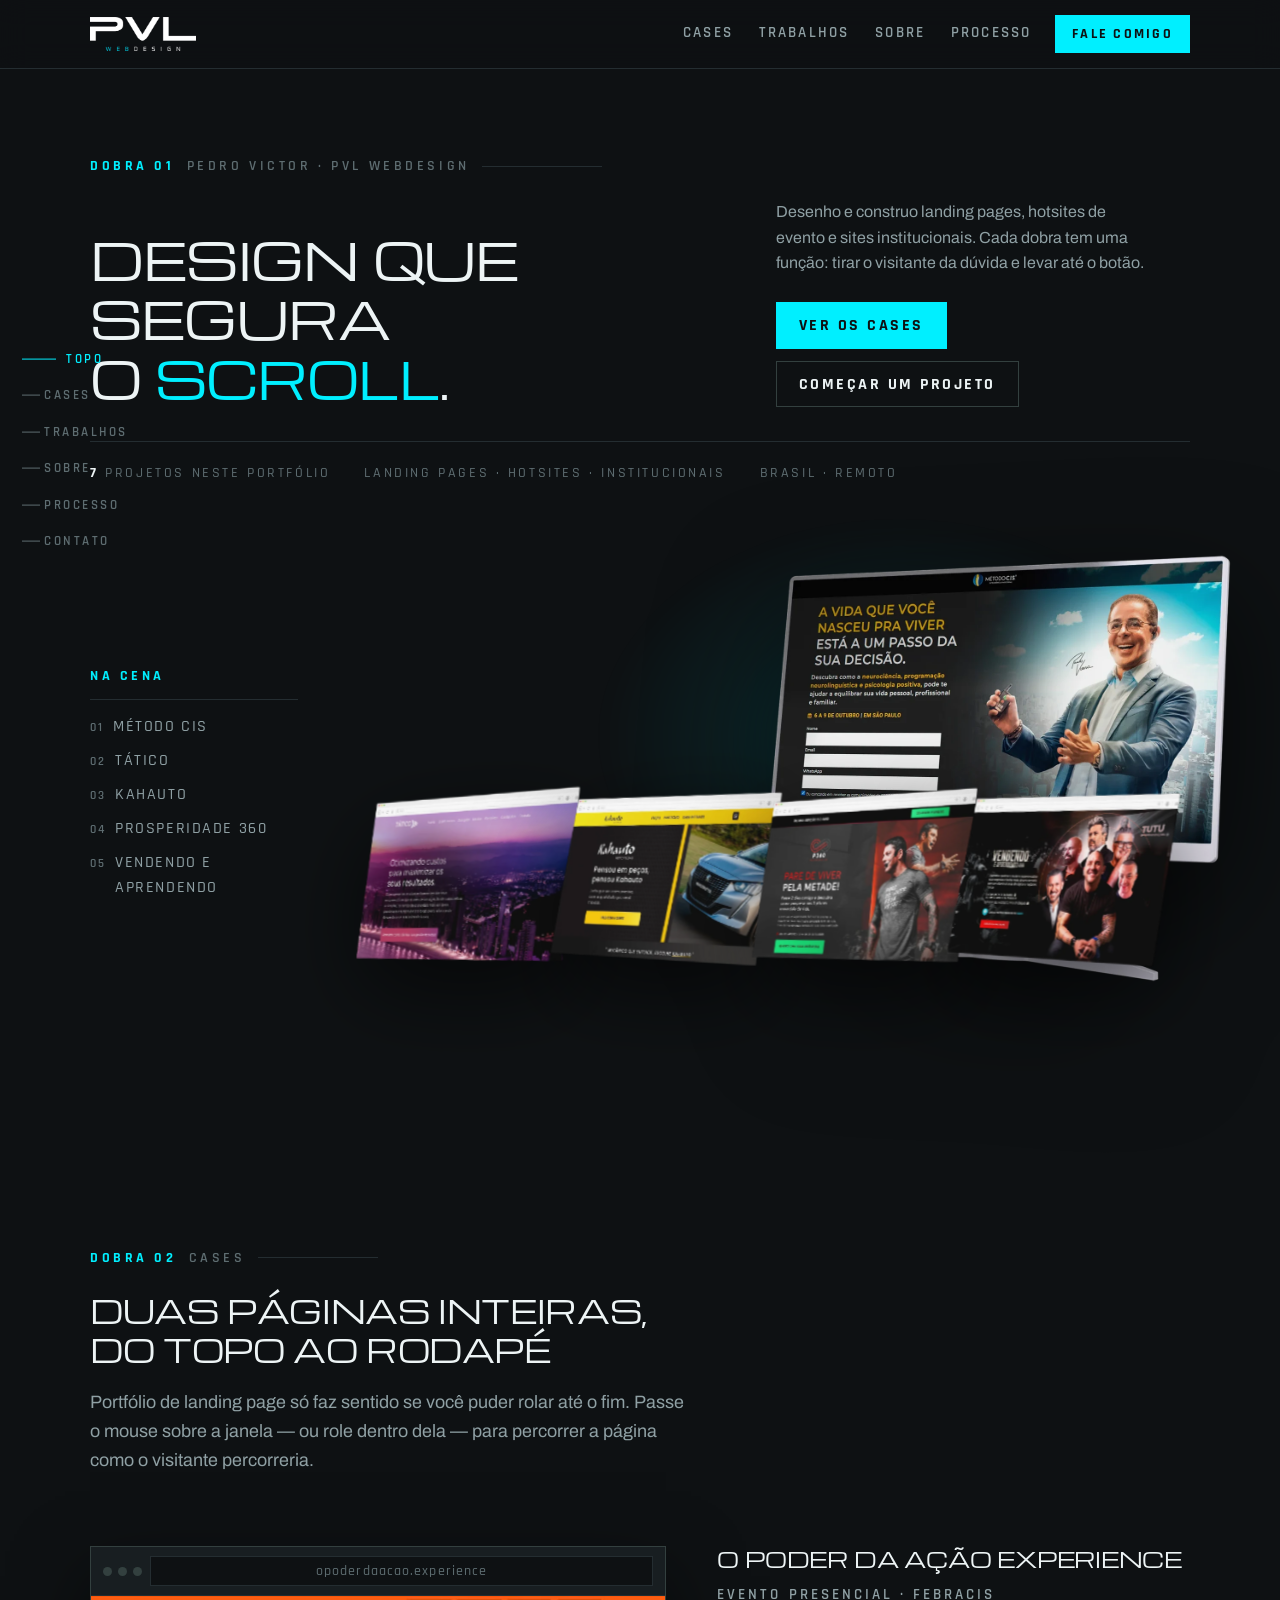
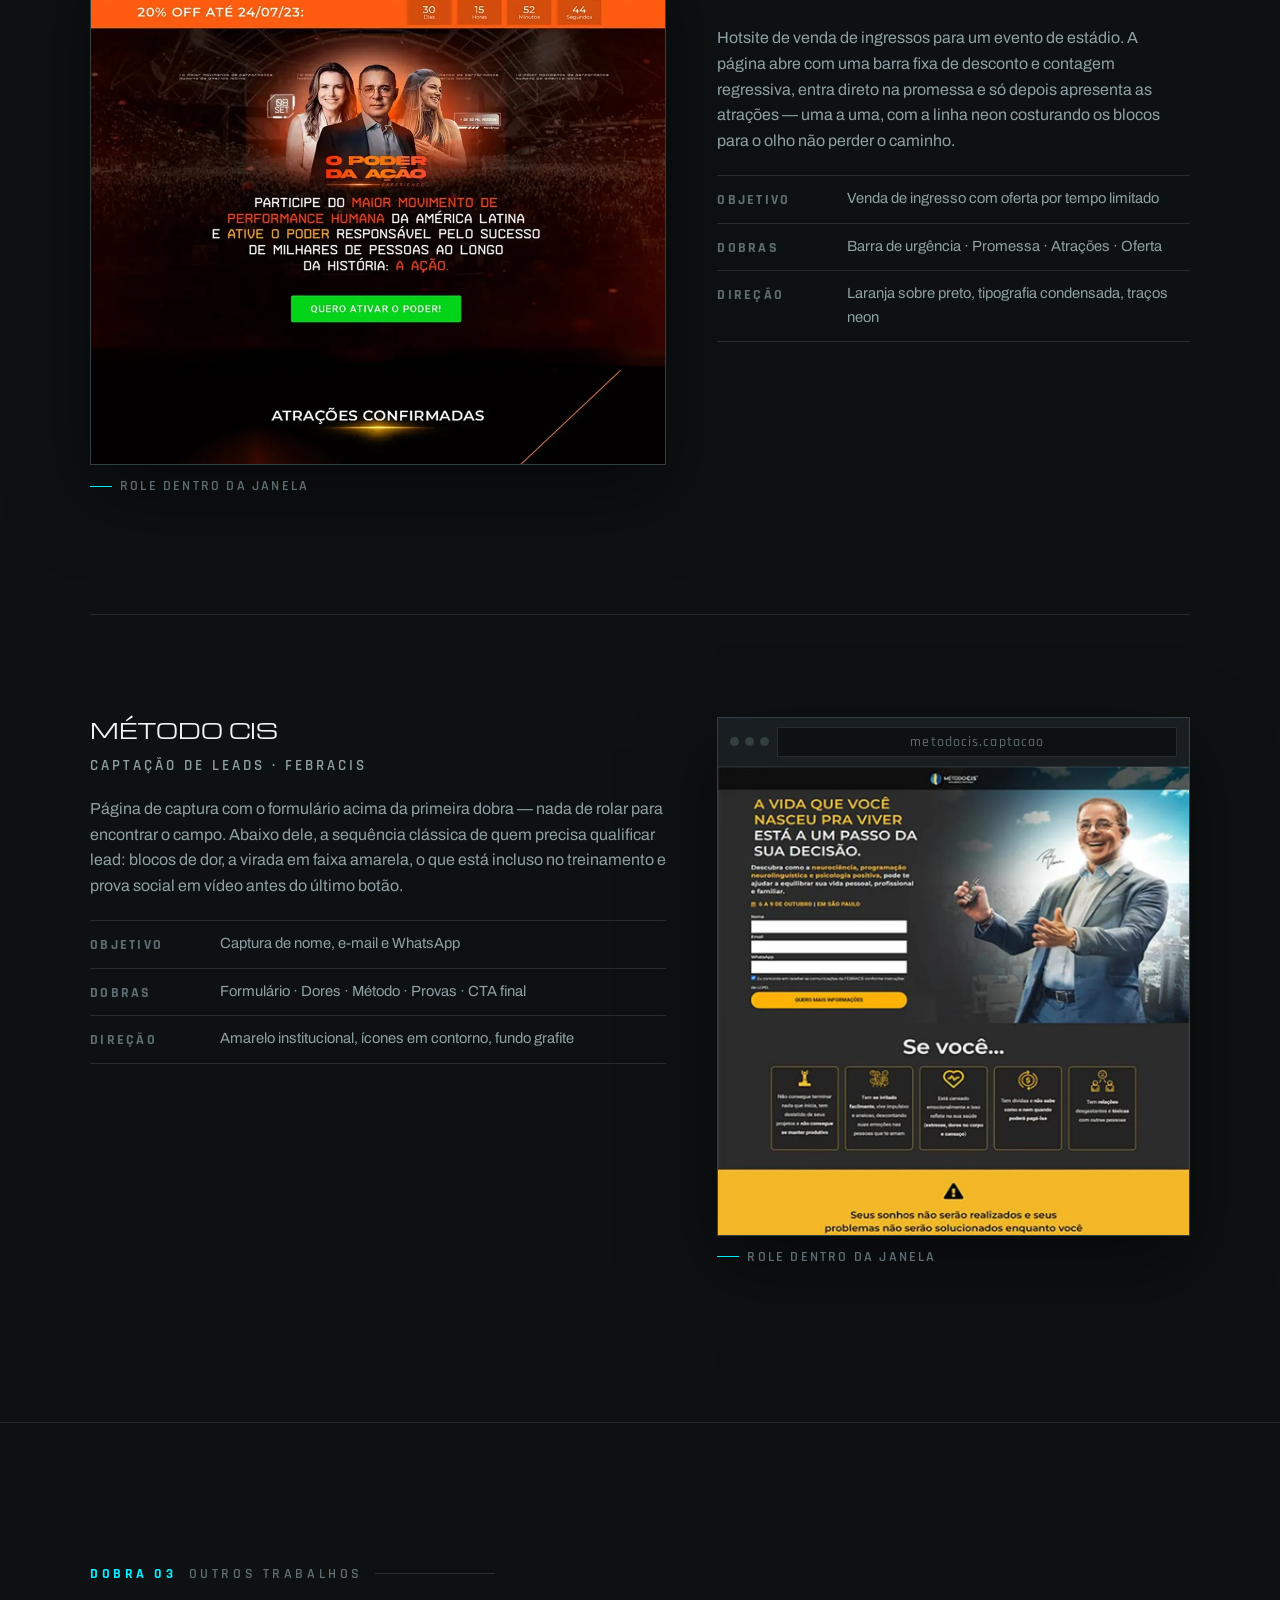
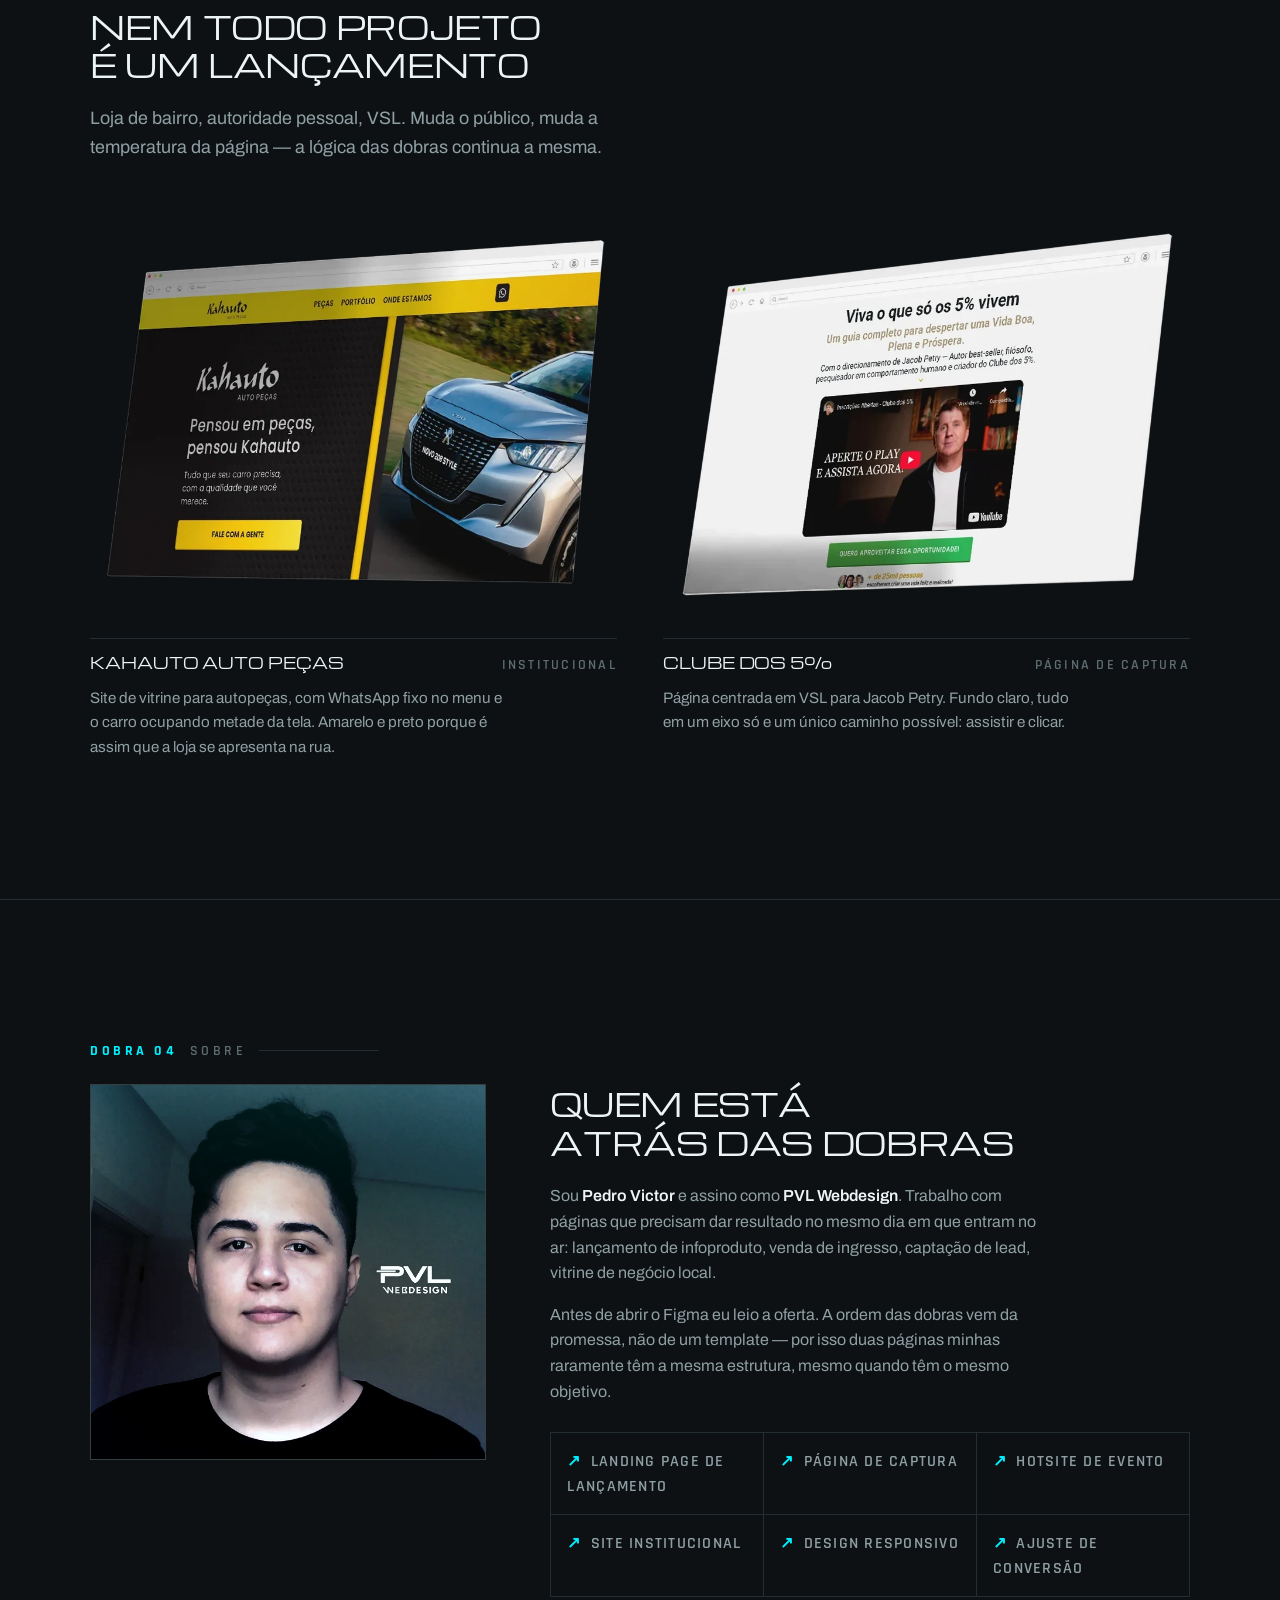
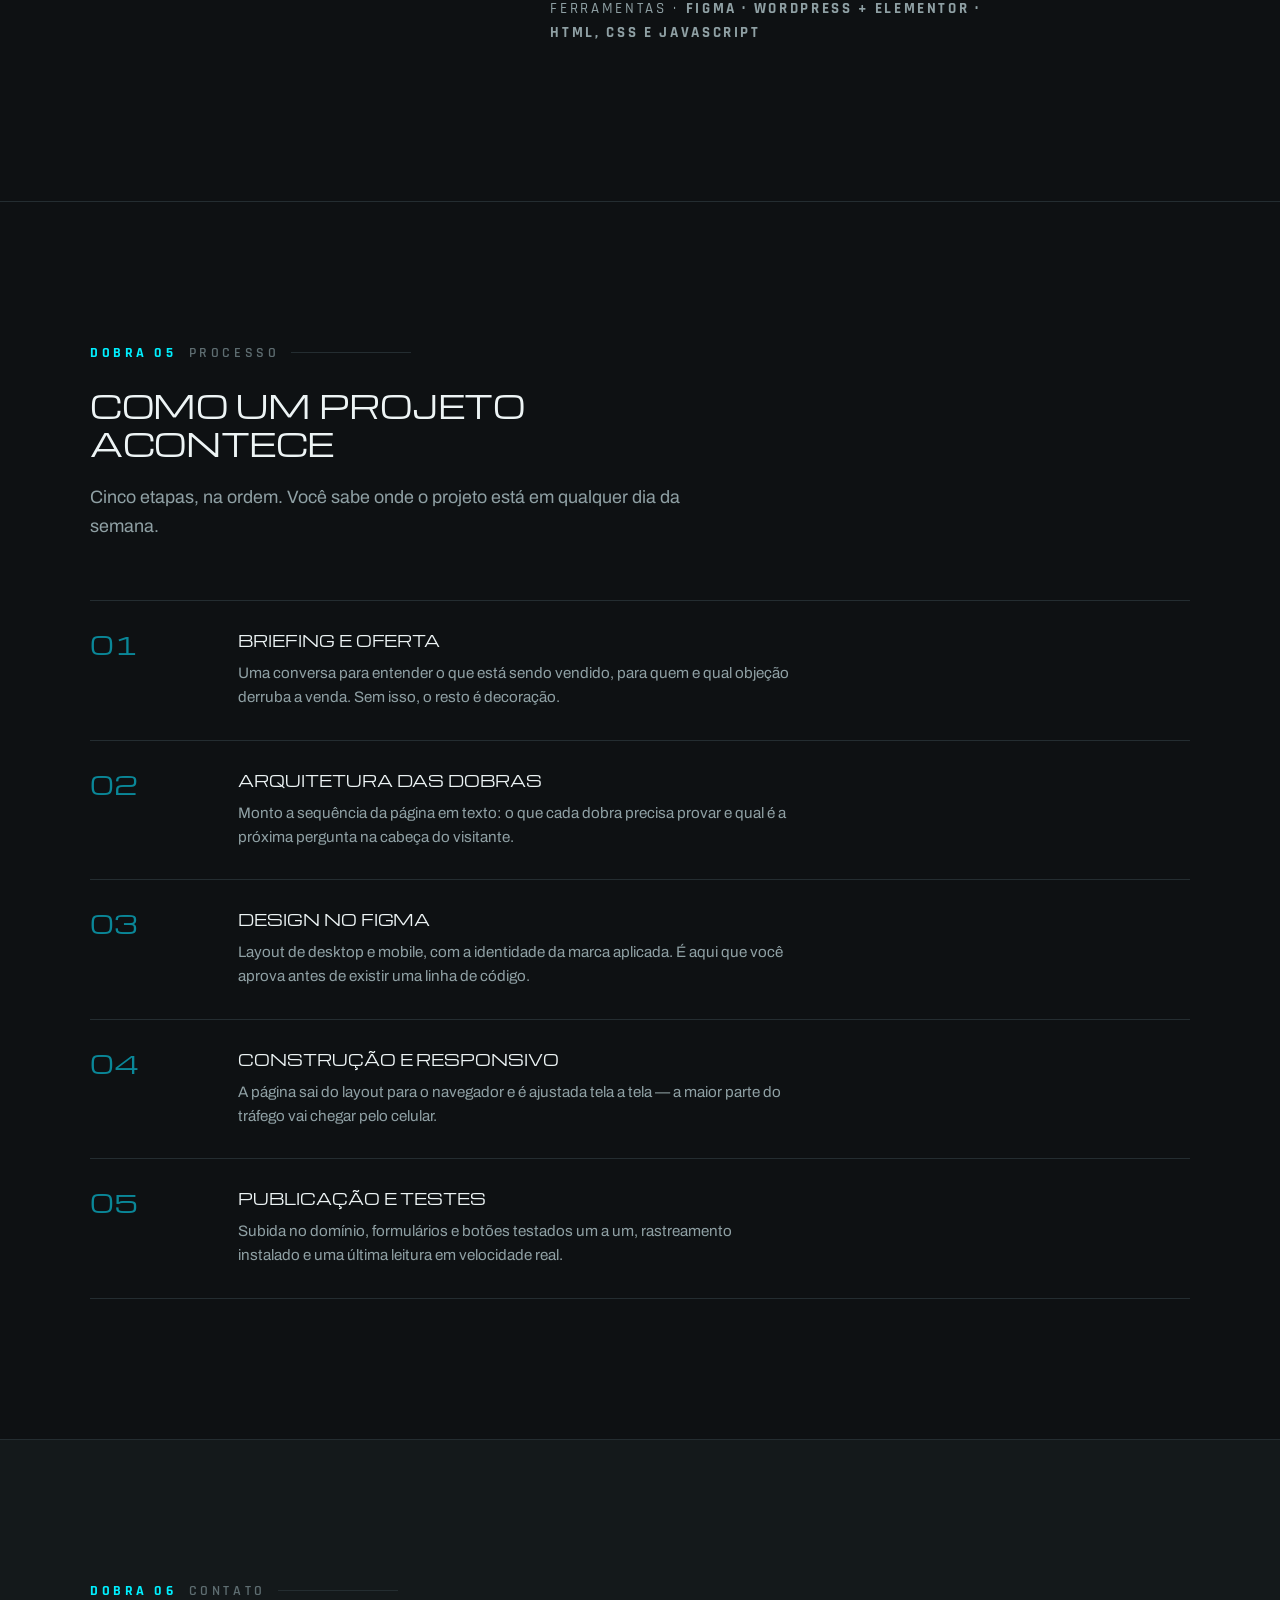
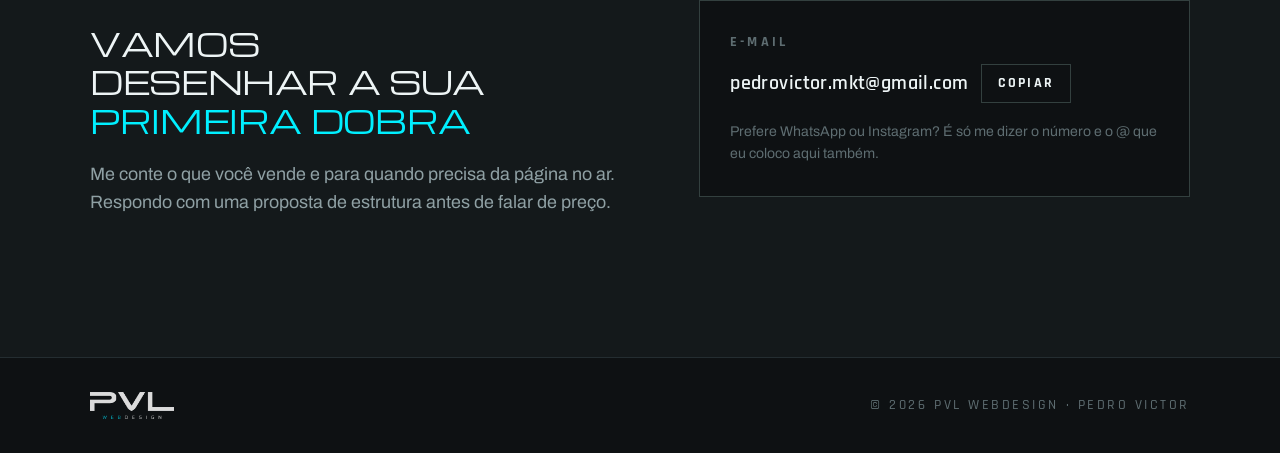
==== index.html @ 2f247da1 "first commit Co-Authored-By: Claude Opus 5.5 <noreply@anthropic.com>" ====
<!DOCTYPE html>
<html lang="pt-BR">
<head>
<meta charset="utf-8">
<meta name="viewport" content="width=device-width, initial-scale=1, viewport-fit=cover">
<meta name="description" content="PVL Webdesign — Pedro Victor. Landing pages, hotsites de evento e sites institucionais de alta conversao.">
<meta name="theme-color" content="#0E1113">
<meta property="og:type" content="website">
<meta property="og:title" content="PVL Webdesign">
<meta property="og:description" content="Landing pages, hotsites de evento e sites institucionais. Design que segura o scroll.">
<meta property="og:image" content="assets/logo.png">
<link rel="icon" href="assets/logo.png" type="image/png">
<style>
/* reset base */
*{box-sizing:border-box}
html{-webkit-text-size-adjust:100%}
body{margin:0}
img,svg,video{max-width:100%}
button,input,select,textarea{font:inherit;color:inherit}
[hidden]{display:none !important}
</style>
<title>PVL Webdesign</title>
<link rel="preconnect" href="https://fonts.googleapis.com">
<link rel="preconnect" href="https://fonts.gstatic.com" crossorigin>
<link rel="stylesheet" href="https://fonts.googleapis.com/css2?family=Michroma&family=Rajdhani:wght@400;500;600;700&family=Archivo:wght@400;500;600&display=swap">
<style>
:root{
  color-scheme: dark;
  --ground:#0E1113;
  --ground-2:#14191B;
  --surface:#181E21;
  --line:#242D31;
  --line-2:#33403F;
  --ink:#EDF4F5;
  --ink-2:#8FA0A4;
  --ink-3:#5E6D71;
  --cyan:#00EFFF;
  --cyan-deep:#0A8798;
  --display:'Michroma', 'Eurostile', 'Trebuchet MS', sans-serif;
  --ui:'Rajdhani', 'Trebuchet MS', 'Segoe UI', sans-serif;
  --body:'Archivo', 'Helvetica Neue', Arial, sans-serif;
  --maxw:1180px;
}

*,*::before,*::after{box-sizing:border-box}

body{
  background:var(--ground);
  color:var(--ink);
  font-family:var(--body);
  font-size:16px;
  line-height:1.6;
  -webkit-font-smoothing:antialiased;
  overflow-x:hidden;
}

img{display:block;max-width:100%;height:auto}
a{color:inherit}
:focus-visible{outline:2px solid var(--cyan);outline-offset:3px;border-radius:2px}

/* ---------- layout primitives ---------- */
.wrap{width:100%;max-width:var(--maxw);margin-inline:auto;padding-inline:clamp(16px,5vw,40px)}
section{position:relative}
.band{padding-block:clamp(72px,11vw,140px)}
.band + .band{border-top:1px solid var(--line)}

.eyebrow{
  font-family:var(--ui);
  font-size:.86rem;
  font-weight:600;
  letter-spacing:.26em;
  text-transform:uppercase;
  color:var(--ink-3);
  display:flex;
  align-items:center;
  gap:12px;
  margin:0 0 22px;
}
.eyebrow b{color:var(--cyan);font-weight:700}
.eyebrow::after{content:"";flex:1;height:1px;background:var(--line);max-width:120px}

h1,h2,h3{font-family:var(--display);text-wrap:balance;margin:0;font-weight:400}

h2{
  font-size:clamp(1.12rem,2.7vw,1.95rem);
  line-height:1.24;
  letter-spacing:-.012em;
  text-transform:uppercase;
}

.lede{
  color:var(--ink-2);
  max-width:60ch;
  font-size:clamp(1rem,1.6vw,1.12rem);
  margin:20px 0 0;
}

/* ---------- header ---------- */
.topbar{
  position:sticky;
  top:env(safe-area-inset-top, 0px);
  z-index:60;
  background:rgba(14,17,19,.82);
  backdrop-filter:blur(14px);
  -webkit-backdrop-filter:blur(14px);
  border-bottom:1px solid var(--line);
}
.topbar-in{display:flex;align-items:center;gap:24px;min-height:68px}
.brand{display:flex;align-items:center;text-decoration:none;flex:0 0 auto}
.brand img{width:106px}
.topnav{display:flex;gap:26px;margin-left:auto}
.topnav a{
  font-family:var(--ui);
  font-size:.96rem;
  font-weight:600;
  letter-spacing:.14em;
  text-transform:uppercase;
  color:var(--ink-2);
  text-decoration:none;
  padding-block:6px;
  border-bottom:1px solid transparent;
  transition:color .2s, border-color .2s;
}
.topnav a:hover{color:var(--ink);border-bottom-color:var(--cyan)}

/* ---------- buttons ---------- */
.btn{
  display:inline-flex;
  align-items:center;
  gap:10px;
  font-family:var(--ui);
  font-size:.98rem;
  font-weight:700;
  letter-spacing:.16em;
  text-transform:uppercase;
  text-decoration:none;
  padding:13px 22px;
  border:1px solid var(--cyan);
  color:var(--ground);
  background:var(--cyan);
  transition:background .2s, color .2s, box-shadow .25s;
  cursor:pointer;
  line-height:1.2;
}
.btn:hover{box-shadow:0 0 0 1px var(--cyan), 0 8px 30px rgba(0,239,255,.28)}
.btn-ghost{background:transparent;color:var(--ink);border-color:var(--line-2)}
.btn-ghost:hover{border-color:var(--cyan);color:var(--cyan);box-shadow:none}
.btn-sm{padding:10px 16px;font-size:.88rem}

/* ---------- fold rail ---------- */
.rail{
  position:fixed;
  left:22px;
  top:50%;
  translate:0 -50%;
  z-index:50;
  display:none;
  flex-direction:column;
  gap:2px;
}
.rail a{
  display:flex;
  align-items:center;
  gap:10px;
  text-decoration:none;
  font-family:var(--ui);
  font-size:.8rem;
  font-weight:600;
  letter-spacing:.2em;
  text-transform:uppercase;
  color:var(--ink-3);
  padding:7px 0;
  transition:color .25s;
}
.rail a::before{content:"";width:18px;height:1px;background:currentColor;transition:width .25s}
.rail a span{opacity:0;translate:-6px 0;transition:opacity .25s, translate .25s}
.rail a:hover{color:var(--ink-2)}
.rail a:hover span{opacity:1;translate:0}
.rail a.on{color:var(--cyan)}
.rail a.on::before{width:34px}
.rail a.on span{opacity:1;translate:0}

/* ---------- hero ---------- */
.hero{padding-top:clamp(48px,7vw,86px);padding-bottom:clamp(28px,4vw,48px)}
.hero h1{
  font-size:clamp(1.5rem,4.3vw,3.15rem);
  line-height:1.18;
  letter-spacing:-.015em;
  text-transform:uppercase;
  max-width:13ch;
}
.hero h1 em{font-style:normal;color:var(--cyan)}
.hero-grid{display:grid;grid-template-columns:minmax(0,1.2fr) minmax(0,.8fr);gap:clamp(24px,5vw,64px);align-items:end}
.hero-side p{margin:0;color:var(--ink-2);max-width:42ch}
.hero-cta{display:flex;flex-wrap:wrap;gap:12px;margin-top:26px}

.facts{
  display:flex;
  flex-wrap:wrap;
  gap:6px 34px;
  margin-top:34px;
  padding-top:20px;
  border-top:1px solid var(--line);
  font-family:var(--ui);
  font-size:.9rem;
  font-weight:500;
  letter-spacing:.18em;
  text-transform:uppercase;
  color:var(--ink-3);
}
.facts span b{color:var(--ink);font-weight:700;font-variant-numeric:tabular-nums}

/* ---------- 3d stage ---------- */
.stage-outer{padding-bottom:clamp(40px,7vw,90px);overflow-x:clip}
.stage-row{
  display:grid;
  grid-template-columns:208px minmax(0,1fr);
  gap:clamp(20px,3vw,40px);
  align-items:center;
}

.index-title{
  font-family:var(--ui);
  font-size:.86rem;
  font-weight:700;
  letter-spacing:.26em;
  text-transform:uppercase;
  color:var(--cyan);
  margin:0 0 14px;
  padding-bottom:12px;
  border-bottom:1px solid var(--line);
}
.index{list-style:none;margin:0;padding:0;display:flex;flex-direction:column;gap:9px}
.index li{
  font-family:var(--ui);
  font-size:.98rem;
  font-weight:500;
  letter-spacing:.1em;
  text-transform:uppercase;
  color:var(--ink-2);
  display:flex;
  gap:10px;
  align-items:baseline;
}
.index li i{
  font-style:normal;
  font-size:.74rem;
  font-weight:600;
  color:var(--ink-3);
  font-variant-numeric:tabular-nums;
  flex:0 0 auto;
}

.stage{
  position:relative;
  width:100%;
  aspect-ratio:16/8.8;
  perspective:1500px;
  perspective-origin:62% 46%;
  --zk:1;
}
.stage::before{
  content:"";
  position:absolute;
  left:66%;top:40%;
  translate:-50% -50%;
  width:72%;
  aspect-ratio:1.4;
  background:radial-gradient(ellipse at center, rgba(0,239,255,.20), rgba(0,239,255,.05) 45%, transparent 70%);
  filter:blur(8px);
  pointer-events:none;
}
.scene{
  position:absolute;
  inset:0;
  transform-style:preserve-3d;
  transform:rotateX(var(--rx,0deg)) rotateY(var(--ry,0deg));
  transition:transform .6s cubic-bezier(.2,.75,.3,1);
}
.mon{
  position:absolute;
  right:-5%;
  top:1%;
  width:55%;
  transform:translate3d(0,0,0);
}
.mon img{filter:drop-shadow(0 40px 60px rgba(0,0,0,.6))}

.float{
  position:absolute;
  margin:0;
  bottom:15%;
  width:26%;
  transform-style:preserve-3d;
  transform:translate3d(0,0,calc(var(--z,210px) * var(--zk)));
}
.float .card{
  position:relative;
  rotate:var(--rot);
  transition:scale .45s cubic-bezier(.2,.75,.3,1);
  animation:drift var(--dur) ease-in-out var(--del) infinite alternate;
}
.float img{filter:drop-shadow(0 26px 40px rgba(0,0,0,.65))}
.float:hover .card,.float:focus-within .card{scale:1.07}
@keyframes drift{
  from{translate:0 calc(var(--amp) * -1)}
  to{translate:0 var(--amp)}
}

.f1{left:8.7%;--rot:-1.6deg;--amp:7px;--dur:7s;--del:0s}
.f2{left:28.7%;--rot:1.2deg;--amp:9px;--dur:8.4s;--del:-2.2s}
.f3{left:48.7%;--rot:-1deg;--amp:8px;--dur:6.6s;--del:-1.1s}
.f4{left:68.7%;--rot:1.6deg;--amp:10px;--dur:7.8s;--del:-3.4s}

.chip{
  display:none;
  pointer-events:none;
  position:absolute;
  left:6%;
  bottom:8%;
  max-width:88%;
  font-family:var(--ui);
  font-size:.8rem;
  font-weight:700;
  letter-spacing:.14em;
  text-transform:uppercase;
  color:var(--ground);
  background:var(--cyan);
  padding:4px 9px;
  opacity:0;
  translate:0 6px;
  transition:opacity .25s, translate .25s;
  white-space:nowrap;
  overflow:hidden;
  text-overflow:ellipsis;
}
@media (hover:hover) and (pointer:fine){
  .chip{display:block}
}
.float:hover .chip,.float:focus-within .chip{opacity:1;translate:0}

/* ---------- cases ---------- */
.case{
  display:grid;
  grid-template-columns:minmax(0,1fr) minmax(0,.82fr);
  gap:clamp(24px,4vw,56px);
  align-items:start;
}
.case + .case{margin-top:clamp(56px,8vw,110px);padding-top:clamp(56px,8vw,110px);border-top:1px solid var(--line)}
.case:nth-child(even) .case-media{order:2}

.window{border:1px solid var(--line-2);background:var(--ground-2);box-shadow:0 30px 70px rgba(0,0,0,.5)}
.chrome{display:flex;align-items:center;gap:8px;padding:9px 12px;border-bottom:1px solid var(--line);background:var(--surface)}
.dots{display:flex;gap:6px;flex:0 0 auto}
.dots i{width:9px;height:9px;border-radius:50%;background:var(--line-2);display:block}
.url{
  flex:1;
  text-align:center;
  font-family:var(--ui);
  font-size:.86rem;
  font-weight:500;
  letter-spacing:.08em;
  color:var(--ink-3);
  background:var(--ground);
  border:1px solid var(--line);
  padding:3px 10px;
  overflow:hidden;
  text-overflow:ellipsis;
  white-space:nowrap;
}
.viewport{
  height:clamp(340px,52vh,480px);
  overflow-y:auto;
  scrollbar-width:thin;
  scrollbar-color:var(--line-2) var(--ground-2);
}
.viewport img{width:100%}
.scrollhint{
  display:flex;
  align-items:center;
  gap:8px;
  margin-top:10px;
  font-family:var(--ui);
  font-size:.86rem;
  font-weight:600;
  letter-spacing:.16em;
  text-transform:uppercase;
  color:var(--ink-3);
}
.scrollhint::before{content:"";width:22px;height:1px;background:var(--cyan)}

.case-body h3{
  font-size:clamp(.98rem,1.9vw,1.3rem);
  text-transform:uppercase;
  letter-spacing:-.01em;
  line-height:1.3;
  margin-bottom:10px;
}
.case-client{
  font-family:var(--ui);
  font-size:.94rem;
  font-weight:600;
  letter-spacing:.2em;
  text-transform:uppercase;
  color:var(--cyan);
  margin:0 0 16px;
}
.case-body p{color:var(--ink-2);margin:0 0 18px}
.specs{list-style:none;margin:22px 0 0;padding:0;border-top:1px solid var(--line)}
.specs li{display:flex;gap:18px;padding:11px 0;border-bottom:1px solid var(--line);font-size:.92rem}
.specs b{
  flex:0 0 112px;
  font-family:var(--ui);
  font-size:.88rem;
  font-weight:700;
  letter-spacing:.16em;
  text-transform:uppercase;
  color:var(--ink-3);
  padding-top:2px;
}
.specs span{color:var(--ink-2);flex:1}

/* ---------- more work ---------- */
.works{display:grid;grid-template-columns:repeat(auto-fit,minmax(300px,1fr));gap:clamp(24px,4vw,46px)}
.work figure{margin:0}
.work img{transition:scale .5s cubic-bezier(.2,.75,.3,1);transform-origin:50% 60%}
.work:hover img{scale:1.03}
.work-head{display:flex;align-items:baseline;justify-content:space-between;gap:16px;margin-top:18px;padding-top:14px;border-top:1px solid var(--line)}
.work-head h3{font-size:.92rem;text-transform:uppercase;letter-spacing:-.005em;line-height:1.35}
.work-head em{
  font-style:normal;
  font-family:var(--ui);
  font-size:.88rem;
  font-weight:600;
  letter-spacing:.16em;
  text-transform:uppercase;
  color:var(--ink-3);
  white-space:nowrap;
}
.work p{color:var(--ink-2);font-size:.95rem;margin:10px 0 0;max-width:46ch}

/* ---------- about ---------- */
.about{display:grid;grid-template-columns:minmax(0,.62fr) minmax(0,1fr);gap:clamp(28px,5vw,64px);align-items:start}
.portrait{position:relative;border:1px solid var(--line-2)}
.portrait img{width:100%;filter:grayscale(.2) contrast(1.05) brightness(1.14)}
.portrait::after{content:"";position:absolute;inset:0;background:linear-gradient(190deg, rgba(0,239,255,.14), transparent 55%);pointer-events:none}
.about-body p{color:var(--ink-2);margin:0 0 16px;max-width:56ch}
.about-body p strong{color:var(--ink);font-weight:600}
.services{list-style:none;margin:28px 0 0;padding:0;display:grid;grid-template-columns:repeat(auto-fit,minmax(190px,1fr));gap:1px;background:var(--line);border:1px solid var(--line)}
.services li{
  background:var(--ground);
  padding:15px 16px;
  font-family:var(--ui);
  font-size:.98rem;
  font-weight:600;
  letter-spacing:.08em;
  text-transform:uppercase;
  color:var(--ink-2);
}
.services li::before{content:"↗";color:var(--cyan);margin-right:9px;font-family:var(--body)}
.stackline{
  margin-top:26px;
  font-family:var(--ui);
  font-size:.92rem;
  font-weight:500;
  letter-spacing:.18em;
  text-transform:uppercase;
  color:var(--ink-3);
}
.stackline b{color:var(--ink-2);font-weight:700}

/* ---------- process ---------- */
.steps{list-style:none;margin:0;padding:0;counter-reset:s;display:grid;gap:1px;background:var(--line);border-block:1px solid var(--line)}
.steps li{
  background:var(--ground);
  display:grid;
  grid-template-columns:110px minmax(0,1fr);
  gap:clamp(16px,3vw,44px);
  padding:clamp(20px,3vw,30px) 0;
  align-items:start;
}
.steps li::before{
  counter-increment:s;
  content:counter(s,decimal-leading-zero);
  font-family:var(--display);
  font-size:clamp(1.05rem,2.2vw,1.55rem);
  color:var(--cyan-deep);
  line-height:1.1;
  font-variant-numeric:tabular-nums;
}
.steps h3{font-size:.92rem;text-transform:uppercase;letter-spacing:-.005em;margin-bottom:10px;line-height:1.35}
.steps p{margin:0;color:var(--ink-2);max-width:62ch;font-size:.95rem}

/* ---------- contact ---------- */
.contact{background:var(--ground-2)}
.contact-in{display:grid;grid-template-columns:minmax(0,1fr) minmax(0,.9fr);gap:clamp(28px,5vw,64px);align-items:center}
.contact h2 em{font-style:normal;color:var(--cyan)}
.mailbox{border:1px solid var(--line-2);background:var(--ground);padding:clamp(20px,3vw,30px)}
.mailbox label{
  display:block;
  font-family:var(--ui);
  font-size:.88rem;
  font-weight:700;
  letter-spacing:.22em;
  text-transform:uppercase;
  color:var(--ink-3);
  margin-bottom:10px;
}
.mailrow{display:flex;flex-wrap:wrap;align-items:center;gap:12px}
.mailrow code{
  font-family:var(--ui);
  font-size:clamp(1.02rem,2.2vw,1.28rem);
  font-weight:600;
  color:var(--ink);
  letter-spacing:.02em;
  user-select:all;
  word-break:break-all;
}
.copied{font-family:var(--ui);font-size:.88rem;font-weight:700;letter-spacing:.16em;text-transform:uppercase;color:var(--cyan)}
.mailnote{margin:18px 0 0;font-size:.88rem;color:var(--ink-3)}

/* ---------- footer ---------- */
footer{border-top:1px solid var(--line);padding-block:34px}
.foot{display:flex;flex-wrap:wrap;gap:18px;align-items:center;justify-content:space-between}
.foot img{width:84px;opacity:.85}
.foot small{font-family:var(--ui);font-size:.88rem;font-weight:500;letter-spacing:.18em;text-transform:uppercase;color:var(--ink-3)}

/* ---------- responsive ---------- */
@media (max-width:980px){
  .hero-grid{grid-template-columns:1fr;align-items:start}
  .stage-row{grid-template-columns:1fr;gap:24px}
  .index{flex-direction:row;flex-wrap:wrap;gap:8px 18px}
  .case{grid-template-columns:1fr}
  .case:nth-child(even) .case-media{order:0}
  .about{grid-template-columns:1fr}
  .portrait{max-width:320px}
  .contact-in{grid-template-columns:1fr}
}
@media (max-width:820px){
  .topnav{display:none}
  .stage{--zk:.42;perspective:900px;aspect-ratio:16/9.6;perspective-origin:60% 46%}
  .mon{width:64%;right:-7%}
  .float{width:28%;bottom:13%}
  .f1{left:5.9%}
  .f2{left:27.6%}
  .f3{left:49.3%}
  .f4{left:68%}
  .steps li{grid-template-columns:62px minmax(0,1fr)}
}
@media (max-width:560px){
  .specs li{flex-direction:column;gap:2px}
  .specs b{flex:none}
}
@media (min-width:1220px){
  .rail{display:flex}
}
@media (prefers-reduced-motion:reduce){
  *{animation-duration:.001ms !important;animation-iteration-count:1 !important;transition-duration:.001ms !important;scroll-behavior:auto !important}
  .float .card{animation:none}
}
</style>
</head>
<body>
<nav class="rail" id="rail" aria-label="Dobras da página">
  <a href="#topo" data-rail="topo"><span>Topo</span></a>
  <a href="#cases" data-rail="cases"><span>Cases</span></a>
  <a href="#trabalhos" data-rail="trabalhos"><span>Trabalhos</span></a>
  <a href="#sobre" data-rail="sobre"><span>Sobre</span></a>
  <a href="#processo" data-rail="processo"><span>Processo</span></a>
  <a href="#contato" data-rail="contato"><span>Contato</span></a>
</nav>

<header class="topbar">
  <div class="wrap topbar-in">
    <a class="brand" href="#topo" aria-label="PVL Webdesign — início">
      <img src="assets/logo.png" alt="PVL Webdesign">
    </a>
    <nav class="topnav" aria-label="Navegação principal">
      <a href="#cases">Cases</a>
      <a href="#trabalhos">Trabalhos</a>
      <a href="#sobre">Sobre</a>
      <a href="#processo">Processo</a>
    </nav>
    <a class="btn btn-sm" href="#contato">Fale comigo</a>
  </div>
</header>

<main>
  <!-- ===================== DOBRA 01 ===================== -->
  <section id="topo" class="hero">
    <div class="wrap">
      <p class="eyebrow"><b>Dobra 01</b> Pedro Victor · PVL Webdesign</p>
      <div class="hero-grid">
        <h1>Design que segura o <em>scroll</em>.</h1>
        <div class="hero-side">
          <p>Desenho e construo landing pages, hotsites de evento e sites institucionais. Cada dobra tem uma função: tirar o visitante da dúvida e levar até o botão.</p>
          <div class="hero-cta">
            <a class="btn" href="#cases">Ver os cases</a>
            <a class="btn btn-ghost" href="#contato">Começar um projeto</a>
          </div>
        </div>
      </div>
      <p class="facts">
        <span><b>7</b> projetos neste portfólio</span>
        <span>Landing pages · Hotsites · Institucionais</span>
        <span>Brasil · Remoto</span>
      </p>
    </div>
  </section>

  <div class="stage-outer">
    <div class="wrap stage-row">
      <div>
        <p class="index-title">Na cena</p>
        <ul class="index">
          <li><i>01</i>Método CIS</li>
          <li><i>02</i>Tático</li>
          <li><i>03</i>Kahauto</li>
          <li><i>04</i>Prosperidade 360</li>
          <li><i>05</i>Vendendo e Aprendendo</li>
        </ul>
      </div>

      <div class="stage" id="stage">
        <div class="scene" id="scene">
          <div class="mon">
            <img src="assets/monitor.webp" alt="Monitor exibindo a landing page do Método CIS, com formulário de inscrição sobre fundo escuro e amarelo." width="1100" height="1011">
          </div>

          <figure class="float f1" tabindex="0">
            <div class="card">
              <img src="assets/tela-tatico.webp" alt="Página do Tático: hero em tons de roxo com foto aérea de cidade ao anoitecer." width="900" height="673" loading="lazy">
              <figcaption class="chip">Tático</figcaption>
            </div>
          </figure>

          <figure class="float f2" tabindex="0">
            <div class="card">
              <img src="assets/tela-kahauto.webp" alt="Site da Kahauto Auto Peças: menu amarelo e hero preto com um carro prata." width="900" height="673" loading="lazy">
              <figcaption class="chip">Kahauto</figcaption>
            </div>
          </figure>

          <figure class="float f3" tabindex="0">
            <div class="card">
              <img src="assets/tela-p360.webp" alt="Landing page do Prosperidade 360 com o título Pare de viver pela metade e botão verde." width="900" height="673" loading="lazy">
              <figcaption class="chip">Prosperidade 360</figcaption>
            </div>
          </figure>

          <figure class="float f4" tabindex="0">
            <div class="card">
              <img src="assets/tela-vendendo.webp" alt="Página do evento Vendendo e Aprendendo com os palestrantes sobre fundo escuro." width="900" height="673" loading="lazy">
              <figcaption class="chip">Vendendo e Aprendendo</figcaption>
            </div>
          </figure>
        </div>
      </div>
    </div>
  </div>

  <!-- ===================== DOBRA 02 ===================== -->
  <section id="cases" class="band">
    <div class="wrap">
      <p class="eyebrow"><b>Dobra 02</b> Cases</p>
      <h2>Duas páginas inteiras,<br>do topo ao rodapé</h2>
      <p class="lede">Portfólio de landing page só faz sentido se você puder rolar até o fim. Passe o mouse sobre a janela — ou role dentro dela — para percorrer a página como o visitante percorreria.</p>

      <div style="margin-top:clamp(40px,6vw,72px)">
        <article class="case">
          <div class="case-media">
            <div class="window">
              <div class="chrome">
                <span class="dots" aria-hidden="true"><i></i><i></i><i></i></span>
                <span class="url">opoderdaacao.experience</span>
              </div>
              <div class="viewport" tabindex="0" aria-label="Rolagem da página O Poder da Ação Experience">
                <img src="assets/case-poder-acao.webp" alt="Página completa do evento O Poder da Ação Experience: barra laranja de contagem regressiva, hero com os palestrantes no estádio e a seção de atrações confirmadas." width="1000" height="1966" loading="lazy">
              </div>
            </div>
            <p class="scrollhint">Role dentro da janela</p>
          </div>
          <div class="case-body">
            <h3>O Poder da Ação Experience</h3>
            <p class="case-client">Evento presencial · Febracis</p>
            <p>Hotsite de venda de ingressos para um evento de estádio. A página abre com uma barra fixa de desconto e contagem regressiva, entra direto na promessa e só depois apresenta as atrações — uma a uma, com a linha neon costurando os blocos para o olho não perder o caminho.</p>
            <ul class="specs">
              <li><b>Objetivo</b><span>Venda de ingresso com oferta por tempo limitado</span></li>
              <li><b>Dobras</b><span>Barra de urgência · Promessa · Atrações · Oferta</span></li>
              <li><b>Direção</b><span>Laranja sobre preto, tipografia condensada, traços neon</span></li>
            </ul>
          </div>
        </article>

        <article class="case">
          <div class="case-media">
            <div class="window">
              <div class="chrome">
                <span class="dots" aria-hidden="true"><i></i><i></i><i></i></span>
                <span class="url">metodocis.captacao</span>
              </div>
              <div class="viewport" tabindex="0" aria-label="Rolagem da página do Método CIS">
                <img src="assets/case-metodo-cis.webp" alt="Página completa do Método CIS: formulário de inscrição no topo, blocos de dores do público, faixa amarela de alerta e depoimentos em vídeo." width="1000" height="1966" loading="lazy">
              </div>
            </div>
            <p class="scrollhint">Role dentro da janela</p>
          </div>
          <div class="case-body">
            <h3>Método CIS</h3>
            <p class="case-client">Captação de leads · Febracis</p>
            <p>Página de captura com o formulário acima da primeira dobra — nada de rolar para encontrar o campo. Abaixo dele, a sequência clássica de quem precisa qualificar lead: blocos de dor, a virada em faixa amarela, o que está incluso no treinamento e prova social em vídeo antes do último botão.</p>
            <ul class="specs">
              <li><b>Objetivo</b><span>Captura de nome, e-mail e WhatsApp</span></li>
              <li><b>Dobras</b><span>Formulário · Dores · Método · Provas · CTA final</span></li>
              <li><b>Direção</b><span>Amarelo institucional, ícones em contorno, fundo grafite</span></li>
            </ul>
          </div>
        </article>
      </div>
    </div>
  </section>

  <!-- ===================== DOBRA 03 ===================== -->
  <section id="trabalhos" class="band">
    <div class="wrap">
      <p class="eyebrow"><b>Dobra 03</b> Outros trabalhos</p>
      <h2>Nem todo projeto<br>é um lançamento</h2>
      <p class="lede">Loja de bairro, autoridade pessoal, VSL. Muda o público, muda a temperatura da página — a lógica das dobras continua a mesma.</p>

      <div class="works" style="margin-top:clamp(36px,5vw,64px)">
        <article class="work">
          <figure>
            <img src="assets/tela-kahauto-2.webp" alt="Site da Kahauto Auto Peças em perspectiva: menu amarelo, logotipo e chamada Pensou em peças, pensou Kahauto." width="900" height="673" loading="lazy">
          </figure>
          <div class="work-head">
            <h3>Kahauto Auto Peças</h3>
            <em>Institucional</em>
          </div>
          <p>Site de vitrine para autopeças, com WhatsApp fixo no menu e o carro ocupando metade da tela. Amarelo e preto porque é assim que a loja se apresenta na rua.</p>
        </article>

        <article class="work">
          <figure>
            <img src="assets/tela-clube5.webp" alt="Página do Clube dos 5% em perspectiva: título Viva o que só os 5% vivem, vídeo de apresentação e botão verde." width="900" height="673" loading="lazy">
          </figure>
          <div class="work-head">
            <h3>Clube dos 5%</h3>
            <em>Página de captura</em>
          </div>
          <p>Página centrada em VSL para Jacob Petry. Fundo claro, tudo em um eixo só e um único caminho possível: assistir e clicar.</p>
        </article>
      </div>
    </div>
  </section>

  <!-- ===================== DOBRA 04 ===================== -->
  <section id="sobre" class="band">
    <div class="wrap">
      <p class="eyebrow"><b>Dobra 04</b> Sobre</p>
      <div class="about">
        <div class="portrait">
          <img src="assets/pedro.webp" alt="Retrato de Pedro Victor, de camiseta preta, sobre fundo escuro." width="696" height="660" loading="lazy">
        </div>
        <div class="about-body">
          <h2>Quem está<br>atrás das dobras</h2>
          <p style="margin-top:22px">Sou <strong>Pedro Victor</strong> e assino como <strong>PVL Webdesign</strong>. Trabalho com páginas que precisam dar resultado no mesmo dia em que entram no ar: lançamento de infoproduto, venda de ingresso, captação de lead, vitrine de negócio local.</p>
          <p>Antes de abrir o Figma eu leio a oferta. A ordem das dobras vem da promessa, não de um template — por isso duas páginas minhas raramente têm a mesma estrutura, mesmo quando têm o mesmo objetivo.</p>
          <ul class="services">
            <li>Landing page de lançamento</li>
            <li>Página de captura</li>
            <li>Hotsite de evento</li>
            <li>Site institucional</li>
            <li>Design responsivo</li>
            <li>Ajuste de conversão</li>
          </ul>
          <p class="stackline">Ferramentas · <b>Figma · WordPress + Elementor · HTML, CSS e JavaScript</b></p>
        </div>
      </div>
    </div>
  </section>

  <!-- ===================== DOBRA 05 ===================== -->
  <section id="processo" class="band">
    <div class="wrap">
      <p class="eyebrow"><b>Dobra 05</b> Processo</p>
      <h2>Como um projeto<br>acontece</h2>
      <p class="lede">Cinco etapas, na ordem. Você sabe onde o projeto está em qualquer dia da semana.</p>
      <ol class="steps" style="margin-top:clamp(36px,5vw,60px)">
        <li>
          <div>
            <h3>Briefing e oferta</h3>
            <p>Uma conversa para entender o que está sendo vendido, para quem e qual objeção derruba a venda. Sem isso, o resto é decoração.</p>
          </div>
        </li>
        <li>
          <div>
            <h3>Arquitetura das dobras</h3>
            <p>Monto a sequência da página em texto: o que cada dobra precisa provar e qual é a próxima pergunta na cabeça do visitante.</p>
          </div>
        </li>
        <li>
          <div>
            <h3>Design no Figma</h3>
            <p>Layout de desktop e mobile, com a identidade da marca aplicada. É aqui que você aprova antes de existir uma linha de código.</p>
          </div>
        </li>
        <li>
          <div>
            <h3>Construção e responsivo</h3>
            <p>A página sai do layout para o navegador e é ajustada tela a tela — a maior parte do tráfego vai chegar pelo celular.</p>
          </div>
        </li>
        <li>
          <div>
            <h3>Publicação e testes</h3>
            <p>Subida no domínio, formulários e botões testados um a um, rastreamento instalado e uma última leitura em velocidade real.</p>
          </div>
        </li>
      </ol>
    </div>
  </section>

  <!-- ===================== DOBRA 06 ===================== -->
  <section id="contato" class="band contact">
    <div class="wrap contact-in">
      <div>
        <p class="eyebrow"><b>Dobra 06</b> Contato</p>
        <h2>Vamos desenhar a sua<br><em>primeira dobra</em></h2>
        <p class="lede">Me conte o que você vende e para quando precisa da página no ar. Respondo com uma proposta de estrutura antes de falar de preço.</p>
      </div>
      <div class="mailbox">
        <label for="mail-value">E-mail</label>
        <div class="mailrow">
          <code id="mail-value">pedrovictor.mkt@gmail.com</code>
          <button class="btn btn-ghost btn-sm" type="button" id="copy-mail">Copiar</button>
          <span class="copied" id="copied" hidden>Copiado</span>
        </div>
        <p class="mailnote">Prefere WhatsApp ou Instagram? É só me dizer o número e o @ que eu coloco aqui também.</p>
      </div>
    </div>
  </section>
</main>

<footer>
  <div class="wrap foot">
    <img src="assets/logo.png" alt="PVL Webdesign">
    <small>© 2026 PVL Webdesign · Pedro Victor</small>
  </div>
</footer>

<script>
(function(){
  var reduce = window.matchMedia('(prefers-reduced-motion: reduce)').matches;

  /* ---- 3D parallax on the hero stage ---- */
  var stage = document.getElementById('stage');
  var scene = document.getElementById('scene');
  if (stage && scene && !reduce && window.matchMedia('(hover: hover) and (pointer: fine)').matches){
    var raf = null, tx = 0, ty = 0;
    function apply(){
      raf = null;
      scene.style.setProperty('--ry', tx.toFixed(2) + 'deg');
      scene.style.setProperty('--rx', ty.toFixed(2) + 'deg');
    }
    stage.addEventListener('pointermove', function(e){
      var r = stage.getBoundingClientRect();
      var px = (e.clientX - r.left) / r.width - .5;
      var py = (e.clientY - r.top) / r.height - .5;
      tx = Math.max(-1, Math.min(1, px)) * 7;
      ty = Math.max(-1, Math.min(1, py)) * -4.5;
      if (!raf) raf = requestAnimationFrame(apply);
    });
    stage.addEventListener('pointerleave', function(){
      tx = 0; ty = 0;
      if (!raf) raf = requestAnimationFrame(apply);
    });
  }

  /* ---- gentle auto-scroll through the tall case screenshots ---- */
  if (!reduce){
    document.querySelectorAll('.viewport').forEach(function(vp){
      var id = null;
      function step(){
        var max = vp.scrollHeight - vp.clientHeight;
        if (max <= 0){ id = null; return; }
        vp.scrollTop += 1.6;
        if (vp.scrollTop >= max - 1){ id = null; return; }
        id = requestAnimationFrame(step);
      }
      function stop(){ if (id){ cancelAnimationFrame(id); id = null; } }
      vp.addEventListener('mouseenter', function(){ stop(); id = requestAnimationFrame(step); });
      vp.addEventListener('mouseleave', function(){ stop(); vp.scrollTo({top:0, behavior:'smooth'}); });
      vp.addEventListener('wheel', stop, {passive:true});
      vp.addEventListener('touchstart', stop, {passive:true});
    });
  }

  /* ---- fold rail: mark the section in view ---- */
  var rail = document.getElementById('rail');
  if (rail && 'IntersectionObserver' in window){
    var links = {};
    rail.querySelectorAll('a').forEach(function(a){ links[a.getAttribute('data-rail')] = a; });
    var io = new IntersectionObserver(function(entries){
      entries.forEach(function(en){
        var a = links[en.target.id];
        if (!a) return;
        if (en.isIntersecting){
          rail.querySelectorAll('a').forEach(function(x){ x.classList.remove('on'); });
          a.classList.add('on');
        }
      });
    }, {rootMargin:'-45% 0px -45% 0px'});
    ['topo','cases','trabalhos','sobre','processo','contato'].forEach(function(id){
      var el = document.getElementById(id);
      if (el) io.observe(el);
    });
  }

  /* ---- copy e-mail ---- */
  var btn = document.getElementById('copy-mail');
  if (btn){
    btn.addEventListener('click', function(){
      var el = document.getElementById('mail-value');
      var flag = document.getElementById('copied');
      function done(){
        flag.hidden = false;
        btn.textContent = 'Copiado';
        setTimeout(function(){ flag.hidden = true; btn.textContent = 'Copiar'; }, 2200);
      }
      function fallback(){
        var r = document.createRange();
        r.selectNodeContents(el);
        var s = window.getSelection();
        s.removeAllRanges();
        s.addRange(r);
        btn.textContent = 'Selecionado';
        setTimeout(function(){ btn.textContent = 'Copiar'; }, 2200);
      }
      if (navigator.clipboard && navigator.clipboard.writeText){
        navigator.clipboard.writeText(el.textContent.trim()).then(done, fallback);
      } else {
        fallback();
      }
    });
  }
})();
</script>
</body>
</html>
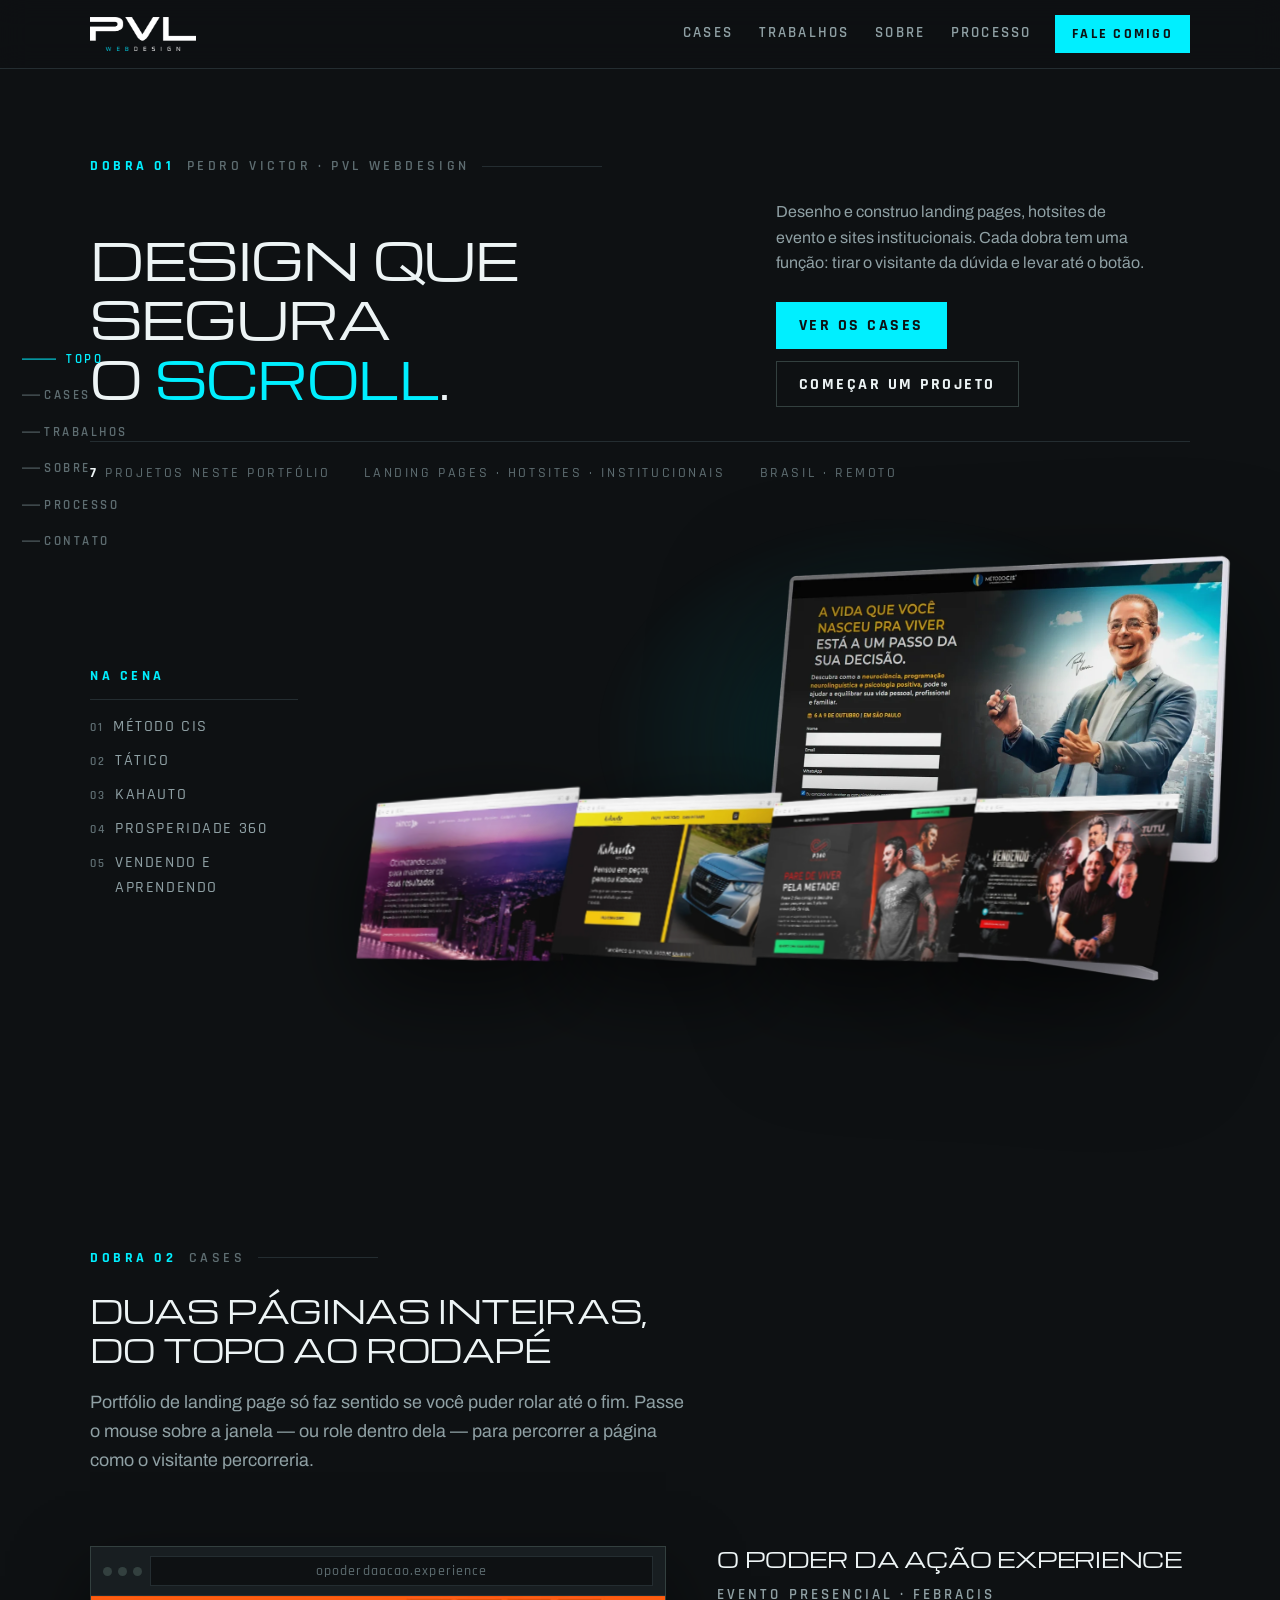
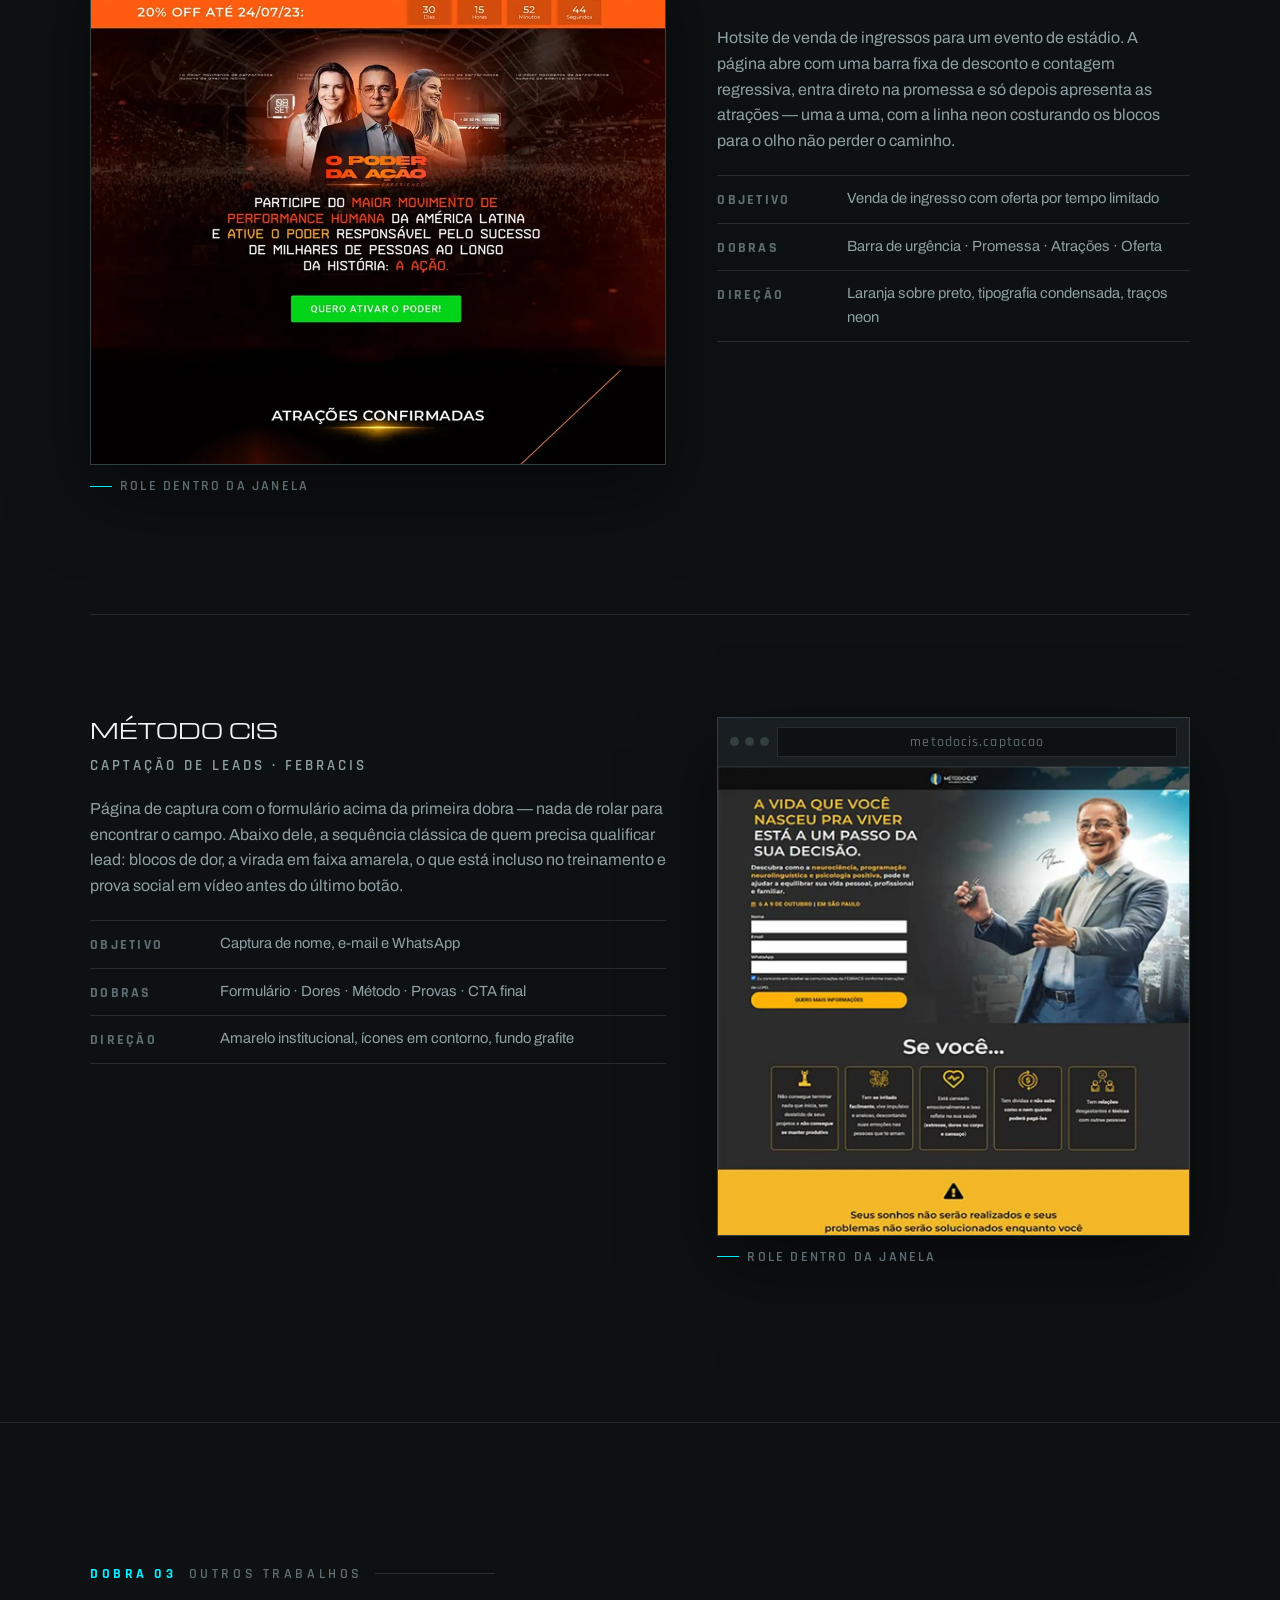
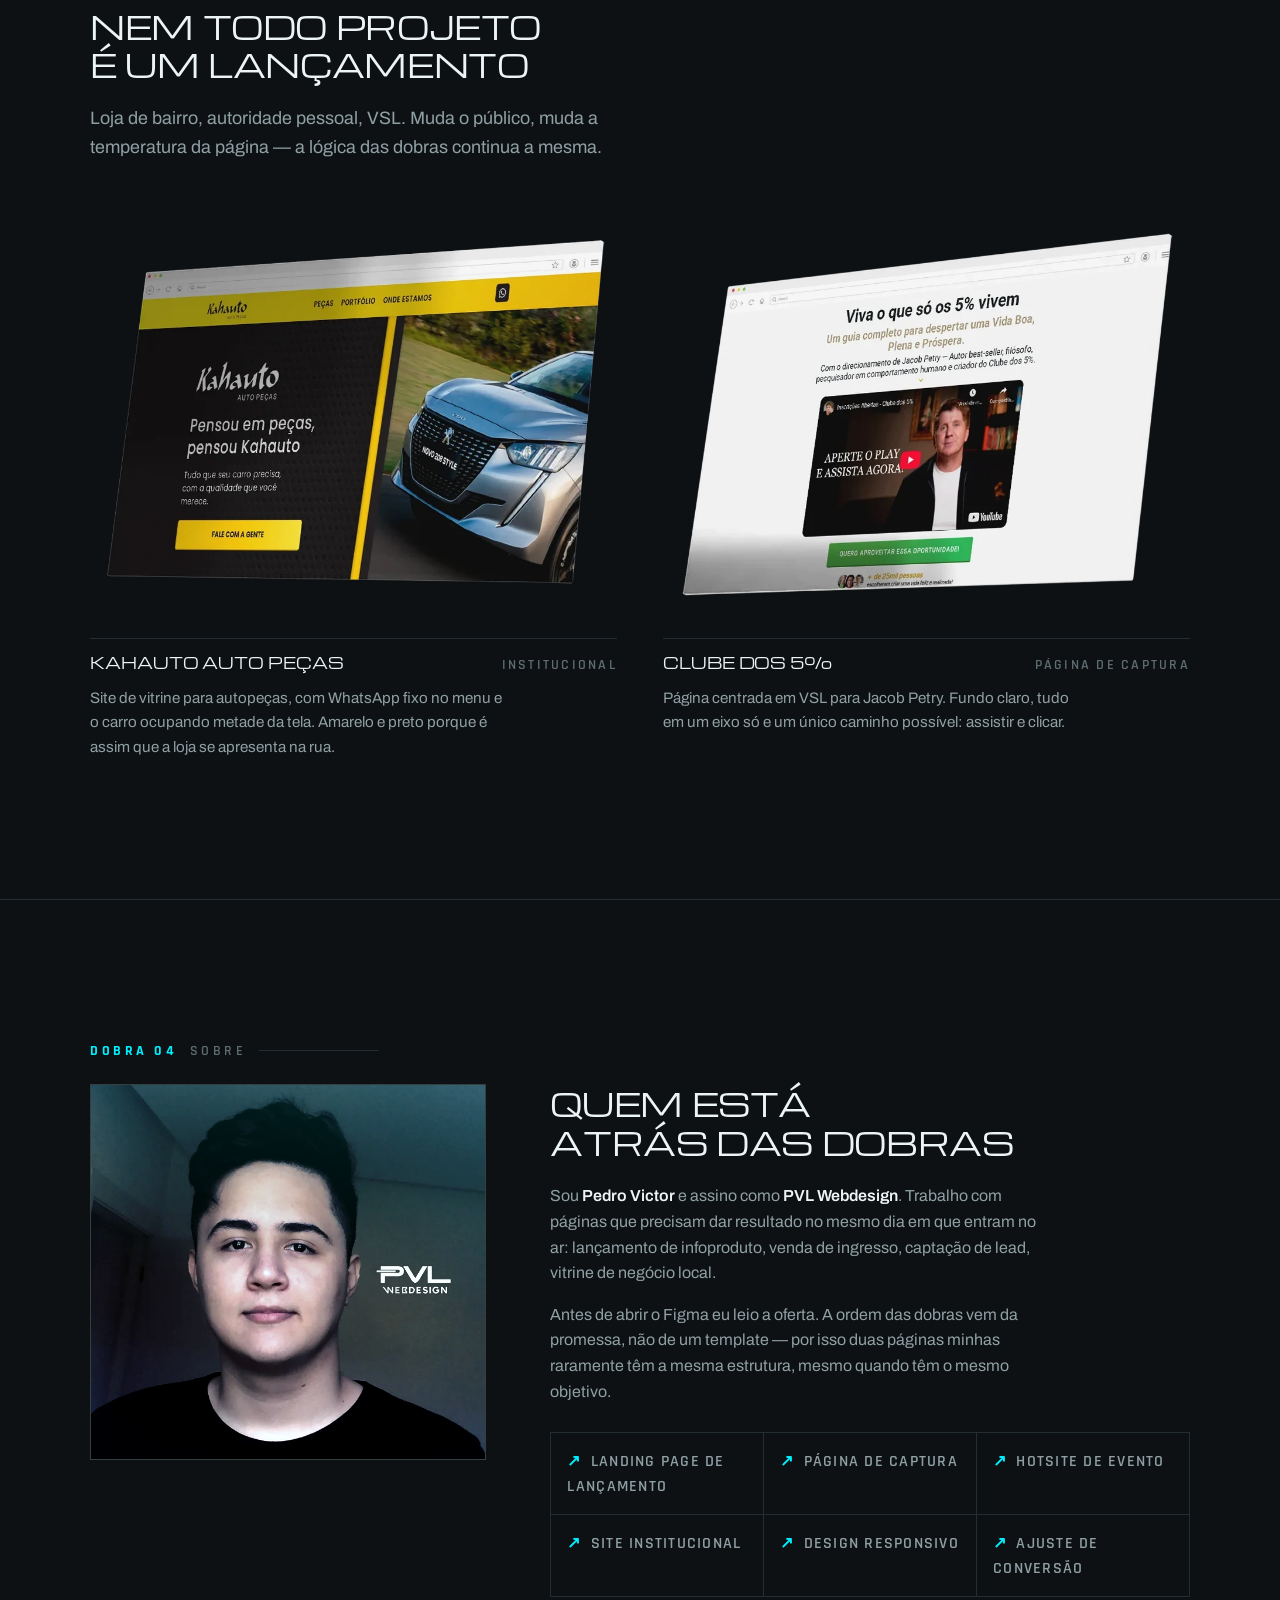
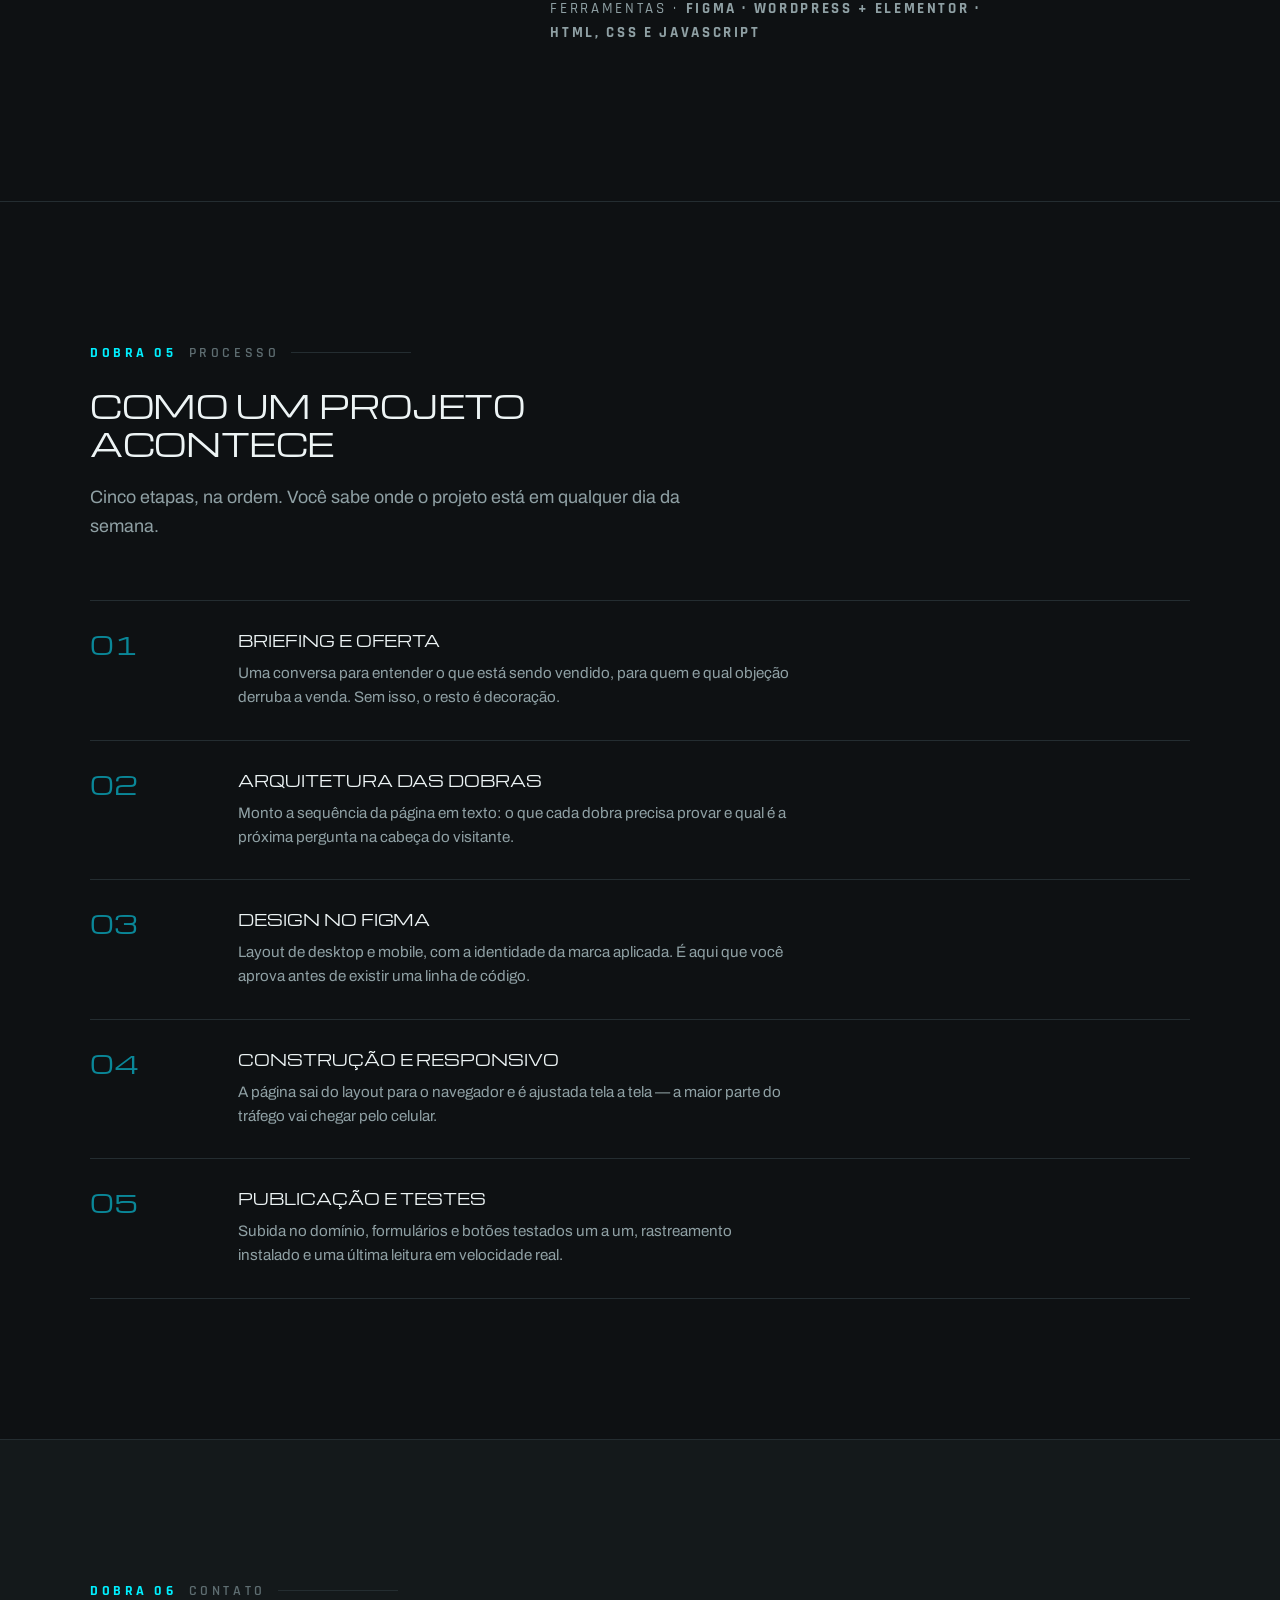
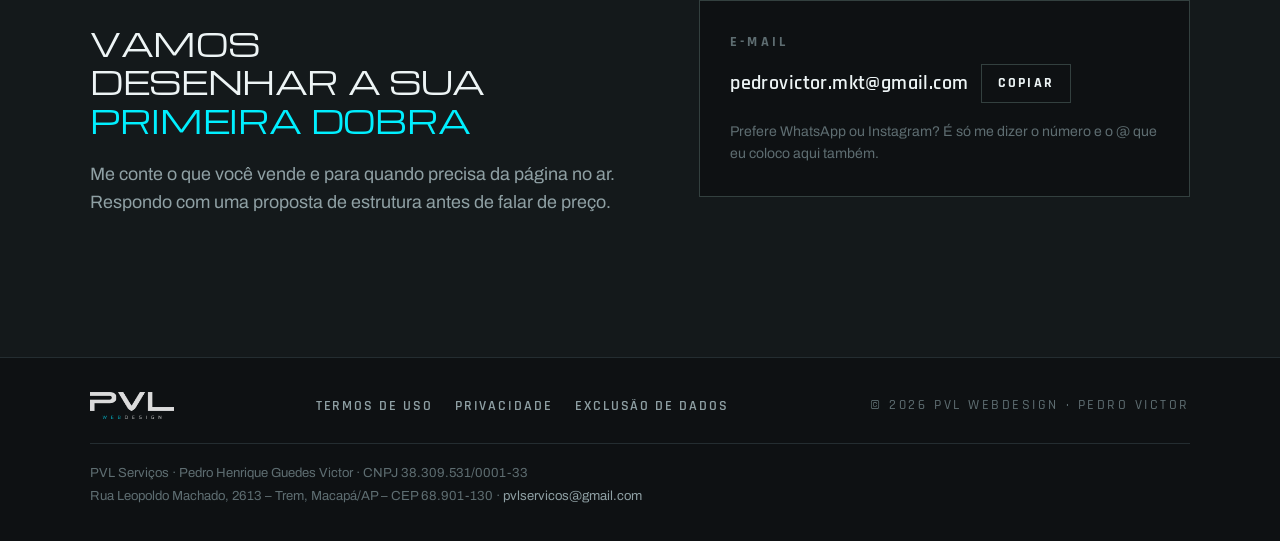
==== commit 5c683a94: "CRM em /crm com senha na porta, paginas legais e rodape PVL Servicos - paginas-legais reescritas com" ====
--- a/index.html
+++ b/index.html
@@ -524,6 +524,12 @@
 .foot{display:flex;flex-wrap:wrap;gap:18px;align-items:center;justify-content:space-between}
 .foot img{width:84px;opacity:.85}
 .foot small{font-family:var(--ui);font-size:.88rem;font-weight:500;letter-spacing:.18em;text-transform:uppercase;color:var(--ink-3)}
+.foot-legal{display:flex;flex-wrap:wrap;gap:8px 22px}
+.foot-legal a{font-family:var(--ui);font-size:.86rem;font-weight:600;letter-spacing:.14em;text-transform:uppercase;color:var(--ink-2);text-decoration:none;transition:color .2s}
+.foot-legal a:hover{color:var(--cyan)}
+.foot-company{flex-basis:100%;margin:6px 0 0;padding-top:18px;border-top:1px solid var(--line);font-size:.82rem;line-height:1.7;color:var(--ink-3)}
+.foot-company a{color:var(--ink-2);text-decoration:none}
+.foot-company a:hover{color:var(--cyan)}
 
 /* ---------- responsive ---------- */
 @media (max-width:980px){
@@ -844,7 +850,13 @@
 <footer>
   <div class="wrap foot">
     <img src="assets/logo.png" alt="PVL Webdesign">
+    <nav class="foot-legal" aria-label="Páginas legais">
+      <a href="paginas-legais/termos-de-uso.html">Termos de Uso</a>
+      <a href="paginas-legais/politica-de-privacidade.html">Privacidade</a>
+      <a href="paginas-legais/exclusao-de-dados.html">Exclusão de Dados</a>
+    </nav>
     <small>© 2026 PVL Webdesign · Pedro Victor</small>
+    <p class="foot-company">PVL Serviços · Pedro Henrique Guedes Victor · CNPJ 38.309.531/0001-33<br>Rua Leopoldo Machado, 2613 – Trem, Macapá/AP – CEP 68.901-130 · <a href="mailto:pvlservicos@gmail.com">pvlservicos@gmail.com</a></p>
   </div>
 </footer>
 
